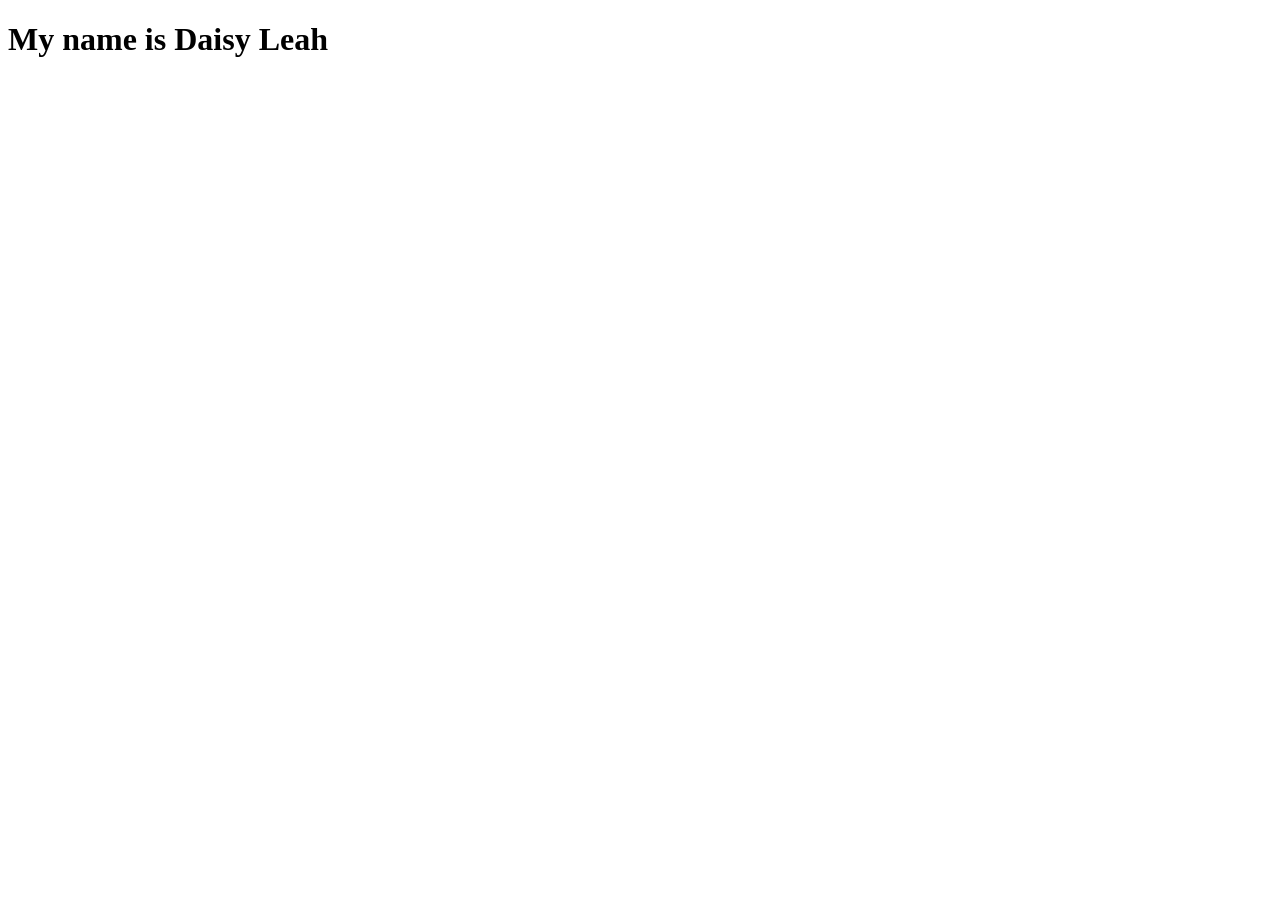
==== landingpage.html @ 572d4eb9 "Added landing page" ====
<!DOCTYPE html>
<html lang="en">
<head>
    <meta charset="UTF-8">
    <meta name="viewport" content="width=device-width, initial-scale=1.0">
    <title>Document</title>
</head>
<body>
    <h1>My name is Daisy Leah</h1>
</body>
</html>
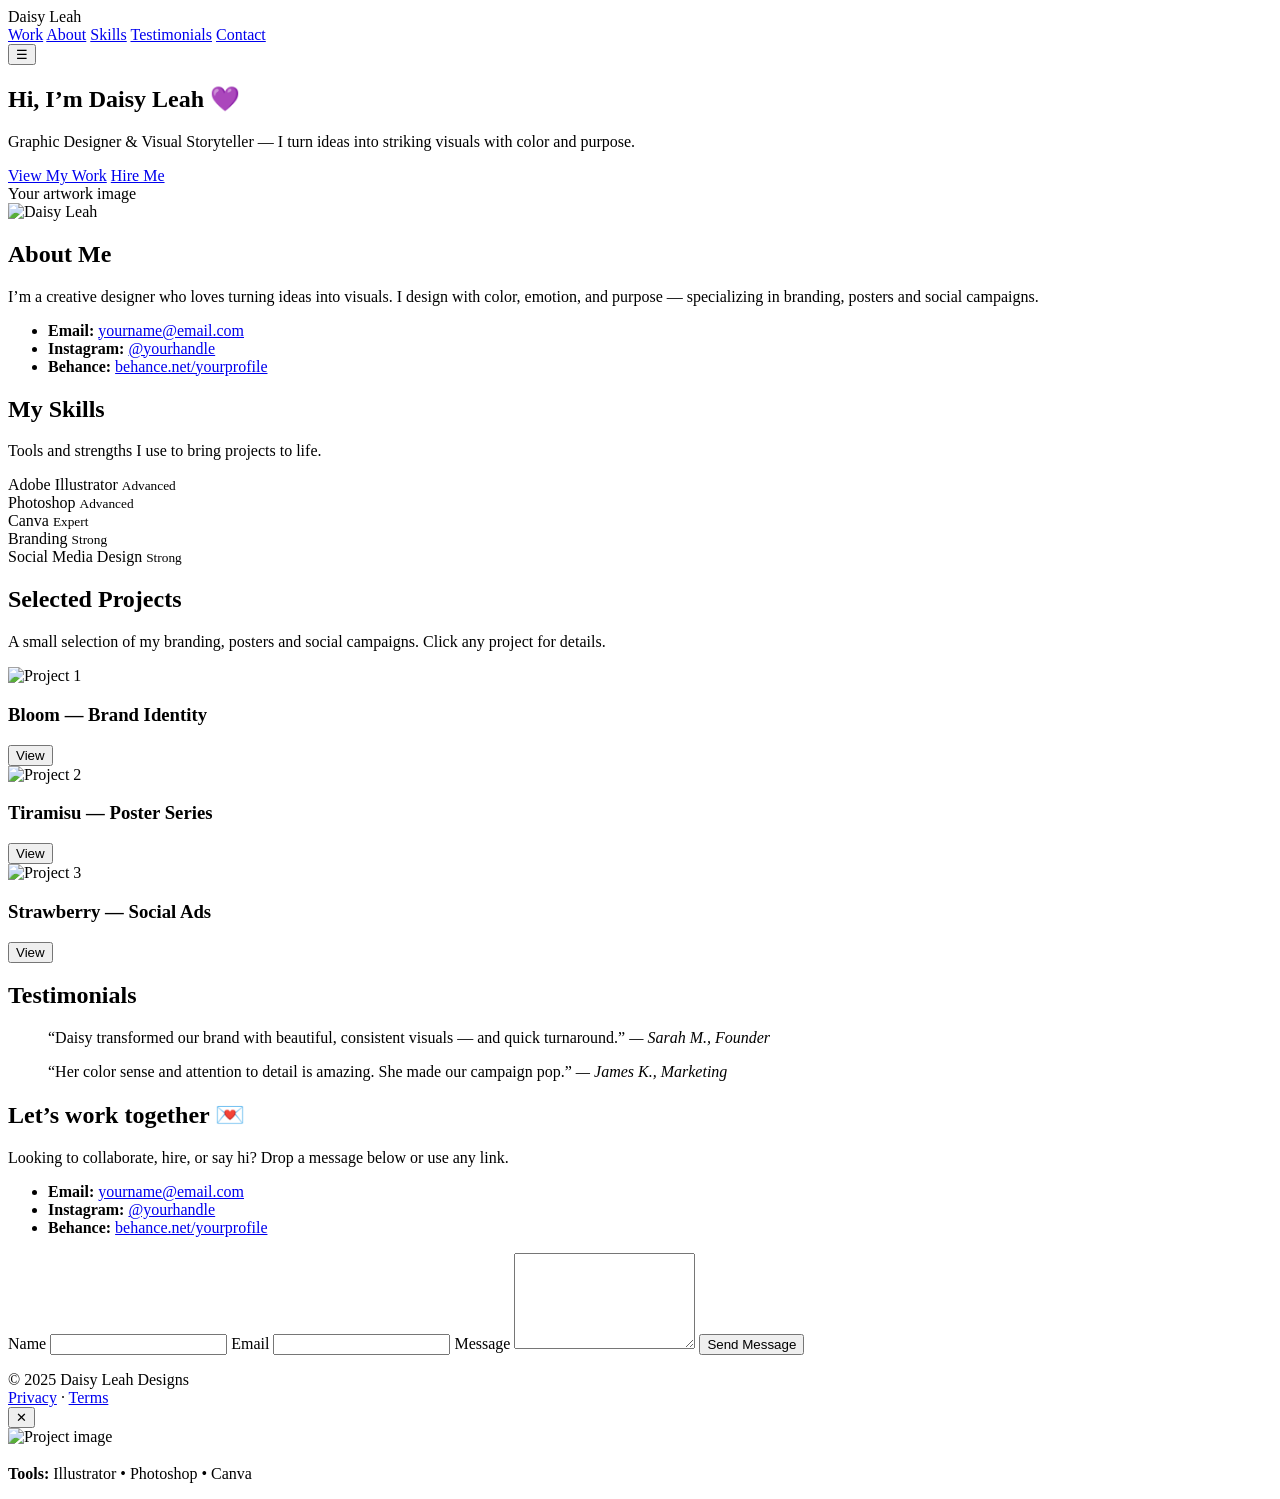
==== commit f5543cad: "creating my portfolio" ====
--- a/landingpage.html
+++ b/landingpage.html
@@ -1,11 +1,244 @@
-<!DOCTYPE html>
+<!doctype html>
 <html lang="en">
 <head>
-    <meta charset="UTF-8">
-    <meta name="viewport" content="width=device-width, initial-scale=1.0">
-    <title>Document</title>
+  <meta charset="utf-8" />
+  <meta name="viewport" content="width=device-width,initial-scale=1" />
+  <title>Daisy Leah — Graphic Designer and user support officer</title>
+
+  <!-- Fonts -->
+  <link href="https://fonts.googleapis.com/css2?family=Montserrat:wght@400;600&family=Open+Sans:wght@300;400&family=Poppins:wght@700;800&display=swap" rel="stylesheet">
+
+  <!-- Styles -->
+  <link rel="stylesheet" href="styles.css">
+
+  <!-- Meta -->
+  <meta name="description" content="Daisy Leah — Graphic Designer. Portfolio showcasing branding, posters and digital ads.">
 </head>
 <body>
-    <h1>My name is Daisy Leah</h1>
+
+  <!-- NAV -->
+  <header class="site-header">
+    <div class="container header-inner">
+      <div class="logo">Daisy <span>Leah</span></div>
+      <nav class="nav">
+        <a href="#work">Work</a>
+        <a href="#about">About</a>
+        <a href="#skills">Skills</a>
+        <a href="#testimonials">Testimonials</a>
+        <a href="#contact" class="cta">Contact</a>
+      </nav>
+      <button class="nav-toggle" aria-label="Toggle menu">☰</button>
+    </div>
+  </header>
+
+  <!-- HERO -->
+  <section id="home" class="hero">
+    <div class="container hero-inner">
+      <div class="hero-text">
+        <h1>Hi, I’m <span class="accent">Daisy Leah</span> 💜</h1>
+        <p class="lead">Graphic Designer & Visual Storyteller — I turn ideas into striking visuals with color and purpose.</p>
+        <div class="hero-actions">
+          <a href="#work" class="btn">View My Work</a>
+          <a href="#contact" class="btn btn-outline">Hire Me</a>
+        </div>
+      </div>
+      <div class="hero-image">
+        <!-- Placeholder, replace with your illustration/photo -->
+        <div class="card mockup">Your artwork image</div>
+      </div>
+    </div>
+  </section>
+
+  <!-- ABOUT -->
+  <section id="about" class="section about">
+    <div class="container section-grid">
+      <div class="about-photo">
+        <div class="photo-frame">
+          <!-- Replace src with your photo -->
+          <img src="https://via.placeholder.com/420x420.png?text=Your+Photo" alt="Daisy Leah">
+        </div>
+      </div>
+      <div class="about-text">
+        <h2>About Me</h2>
+        <p>I’m a creative designer who loves turning ideas into visuals. I design with color, emotion, and purpose — specializing in branding, posters and social campaigns.</p>
+        <ul class="contact-icons">
+          <li><strong>Email:</strong> <a href="mailto:yourname@email.com">yourname@email.com</a></li>
+          <li><strong>Instagram:</strong> <a href="https://instagram.com" target="_blank">@yourhandle</a></li>
+          <li><strong>Behance:</strong> <a href="https://behance.net" target="_blank">behance.net/yourprofile</a></li>
+        </ul>
+      </div>
+    </div>
+  </section>
+
+  <!-- SKILLS -->
+  <section id="skills" class="section skills">
+    <div class="container">
+      <h2>My Skills</h2>
+      <p class="muted">Tools and strengths I use to bring projects to life.</p>
+
+      <div class="skill-grid">
+        <div class="skill">
+          <div class="skill-info">
+            <span>Adobe Illustrator</span>
+            <small>Advanced</small>
+          </div>
+          <div class="skill-bar" data-percent="90"><div></div></div>
+        </div>
+
+        <div class="skill">
+          <div class="skill-info">
+            <span>Photoshop</span>
+            <small>Advanced</small>
+          </div>
+          <div class="skill-bar" data-percent="85"><div></div></div>
+        </div>
+
+        <div class="skill">
+          <div class="skill-info">
+            <span>Canva</span>
+            <small>Expert</small>
+          </div>
+          <div class="skill-bar" data-percent="95"><div></div></div>
+        </div>
+
+        <div class="skill">
+          <div class="skill-info">
+            <span>Branding</span>
+            <small>Strong</small>
+          </div>
+          <div class="skill-bar" data-percent="88"><div></div></div>
+        </div>
+
+        <div class="skill">
+          <div class="skill-info">
+            <span>Social Media Design</span>
+            <small>Strong</small>
+          </div>
+          <div class="skill-bar" data-percent="90"><div></div></div>
+        </div>
+      </div>
+    </div>
+  </section>
+
+  <!-- WORK / PROJECTS -->
+  <section id="work" class="section work">
+    <div class="container">
+      <h2>Selected Projects</h2>
+      <p class="muted">A small selection of my branding, posters and social campaigns. Click any project for details.</p>
+
+      <div class="projects-grid">
+        <!-- Project card template -->
+        <article class="project" data-title="Brand Identity — Bloom" data-desc="Identity & packaging design for a boutique flower shop.">
+          <img src="https://via.placeholder.com/800x520.png?text=Project+1" alt="Project 1">
+          <div class="project-meta">
+            <h3>Bloom — Brand Identity</h3>
+            <button class="open-project">View</button>
+          </div>
+        </article>
+
+        <article class="project" data-title="Tiramisu Poster" data-desc="Event poster series with bold typography & texture.">
+          <img src="https://via.placeholder.com/800x520.png?text=Project+2" alt="Project 2">
+          <div class="project-meta">
+            <h3>Tiramisu — Poster Series</h3>
+            <button class="open-project">View</button>
+          </div>
+        </article>
+
+        <article class="project" data-title="Strawberry Ads" data-desc="Social media campaign for ice cream product launch.">
+          <img src="https://via.placeholder.com/800x520.png?text=Project+3" alt="Project 3">
+          <div class="project-meta">
+            <h3>Strawberry — Social Ads</h3>
+            <button class="open-project">View</button>
+          </div>
+        </article>
+
+        <!-- Add more project articles as needed -->
+      </div>
+
+    </div>
+  </section>
+
+  <!-- TESTIMONIALS -->
+  <section id="testimonials" class="section testimonials">
+    <div class="container">
+      <h2>Testimonials</h2>
+      <div class="testi-grid">
+        <blockquote>
+          “Daisy transformed our brand with beautiful, consistent visuals — and quick turnaround.” 
+          <cite>— Sarah M., Founder</cite>
+        </blockquote>
+        <blockquote>
+          “Her color sense and attention to detail is amazing. She made our campaign pop.” 
+          <cite>— James K., Marketing</cite>
+        </blockquote>
+      </div>
+    </div>
+  </section>
+
+  <!-- CONTACT -->
+  <section id="contact" class="section contact">
+    <div class="container contact-inner">
+      <div class="contact-left">
+        <h2>Let’s work together 💌</h2>
+        <p class="muted">Looking to collaborate, hire, or say hi? Drop a message below or use any link.</p>
+
+        <ul class="contact-list">
+          <li><strong>Email:</strong> <a href="mailto:yourname@email.com">yourname@email.com</a></li>
+          <li><strong>Instagram:</strong> <a href="https://instagram.com" target="_blank">@yourhandle</a></li>
+          <li><strong>Behance:</strong> <a href="https://behance.net" target="_blank">behance.net/yourprofile</a></li>
+        </ul>
+      </div>
+
+      <form id="contactForm" class="contact-form" novalidate>
+        <label>
+          <span>Name</span>
+          <input type="text" name="name" required>
+        </label>
+
+        <label>
+          <span>Email</span>
+          <input type="email" name="email" required>
+        </label>
+
+        <label>
+          <span>Message</span>
+          <textarea name="message" rows="6" required></textarea>
+        </label>
+
+        <button type="submit" class="btn">Send Message</button>
+        <p id="formMsg" class="form-msg" aria-live="polite"></p>
+      </form>
+    </div>
+  </section>
+
+  <!-- FOOTER -->
+  <footer class="site-footer">
+    <div class="container footer-inner">
+      <div>© 2025 Daisy Leah Designs</div>
+      <div class="footer-links">
+        <a href="#privacy">Privacy</a> · <a href="#terms">Terms</a>
+      </div>
+    </div>
+  </footer>
+
+  <!-- PROJECT MODAL -->
+  <div id="projectModal" class="modal" aria-hidden="true">
+    <div class="modal-content">
+      <button class="modal-close" aria-label="Close modal">✕</button>
+      <div class="modal-body">
+        <img id="modalImg" src="" alt="Project image">
+        <div class="modal-text">
+          <h3 id="modalTitle"></h3>
+          <p id="modalDesc"></p>
+          <p><strong>Tools:</strong> Illustrator • Photoshop • Canva</p>
+        </div>
+      </div>
+    </div>
+  </div>
+
+  <!-- Scripts -->
+  <script src="script.js"></script>
 </body>
-</html>+</html>
+
+
